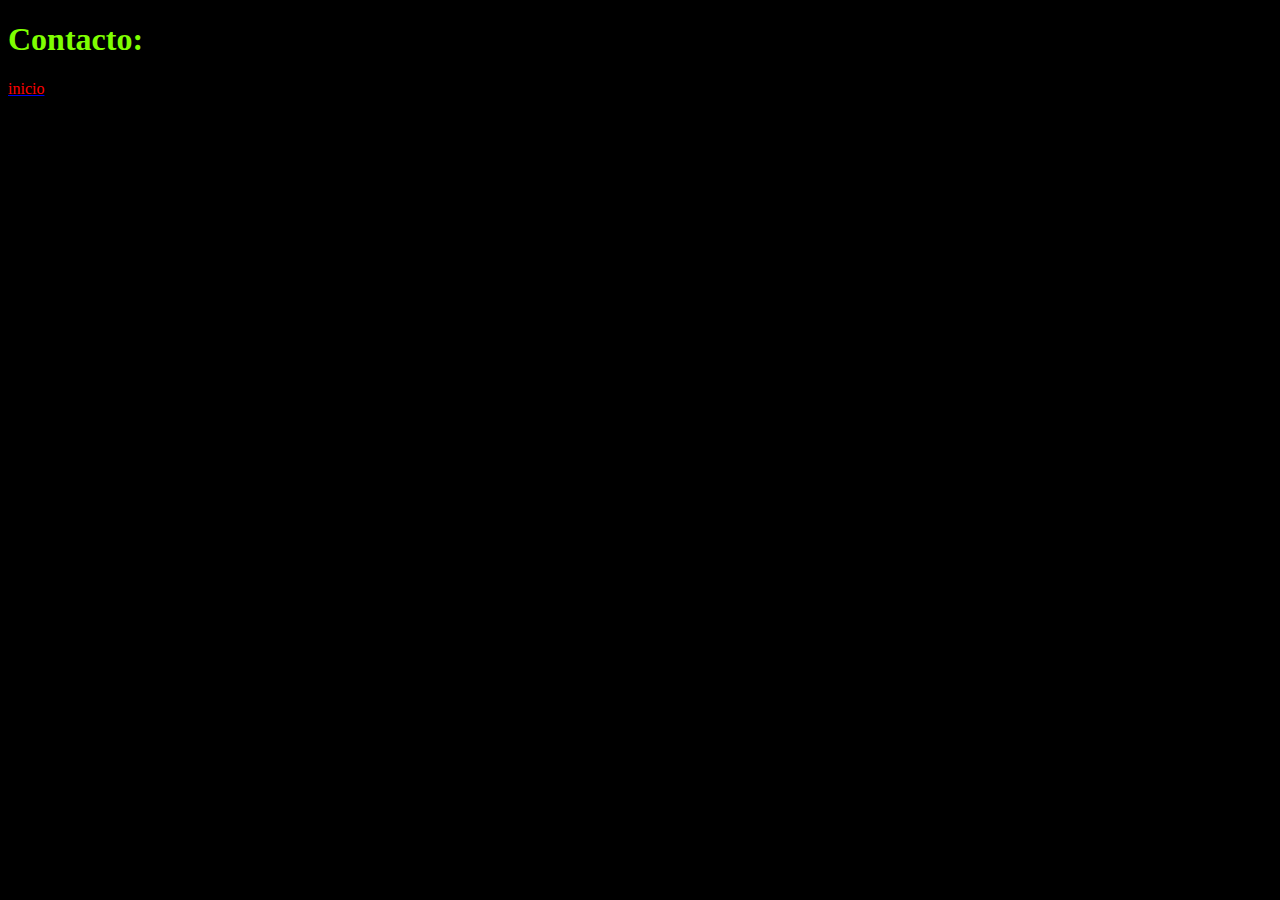
==== contacto.html @ 6ac5e4bf "2da entrega" ====
<!DOCTYPE html>
<html lang="en">
<head>
    <meta charset="UTF-8">
    <meta http-equiv="X-UA-Compatible" content="IE=edge">
    <meta name="viewport" content="width=device-width, initial-scale=1.0">
    <link rel="stylesheet" href="style.css">
    <title>Contacto</title>
</head>
<body>
    <h1>Contacto:</h1>
    <a href="index.html"><p>inicio</p></a>

    <script src="contacto.js"></script>
</body>
</html>
---- style.css ----
body {
    background-color: rgb(0, 0, 0);
}
h1, h2 , h3{
    color: chartreuse;
}

p {
    color: rgb(255, 0, 0);
}

b {
    color: rgb(0, 195, 255);
}

h5 {
    color: chartreuse;
}
div {
    border: 1px solid black;
    padding: 0;
    margin: 5px;
}

.procesadoresEnStock, .mothersEnStock, .ramsEnStock, .discosEnStock {
    background-color: rgb(72, 72, 73);
    width: 150px;
    height: 210px;
    display: inline-block;
    text-align: center;
    margin: 3px;
    padding: 3px;
}

.procesadoresEnStock:hover, .mothersEnStock:hover, .ramsEnStock:hover, .discosEnStock:hover{
    background-color: rgb(61, 61, 87);
}

.carrito {
    background-color: rgb(72, 72, 73);
    width:  150px;
    height: 80px;
    text-align: center;
    margin: 3px;
    padding: 3px;
}
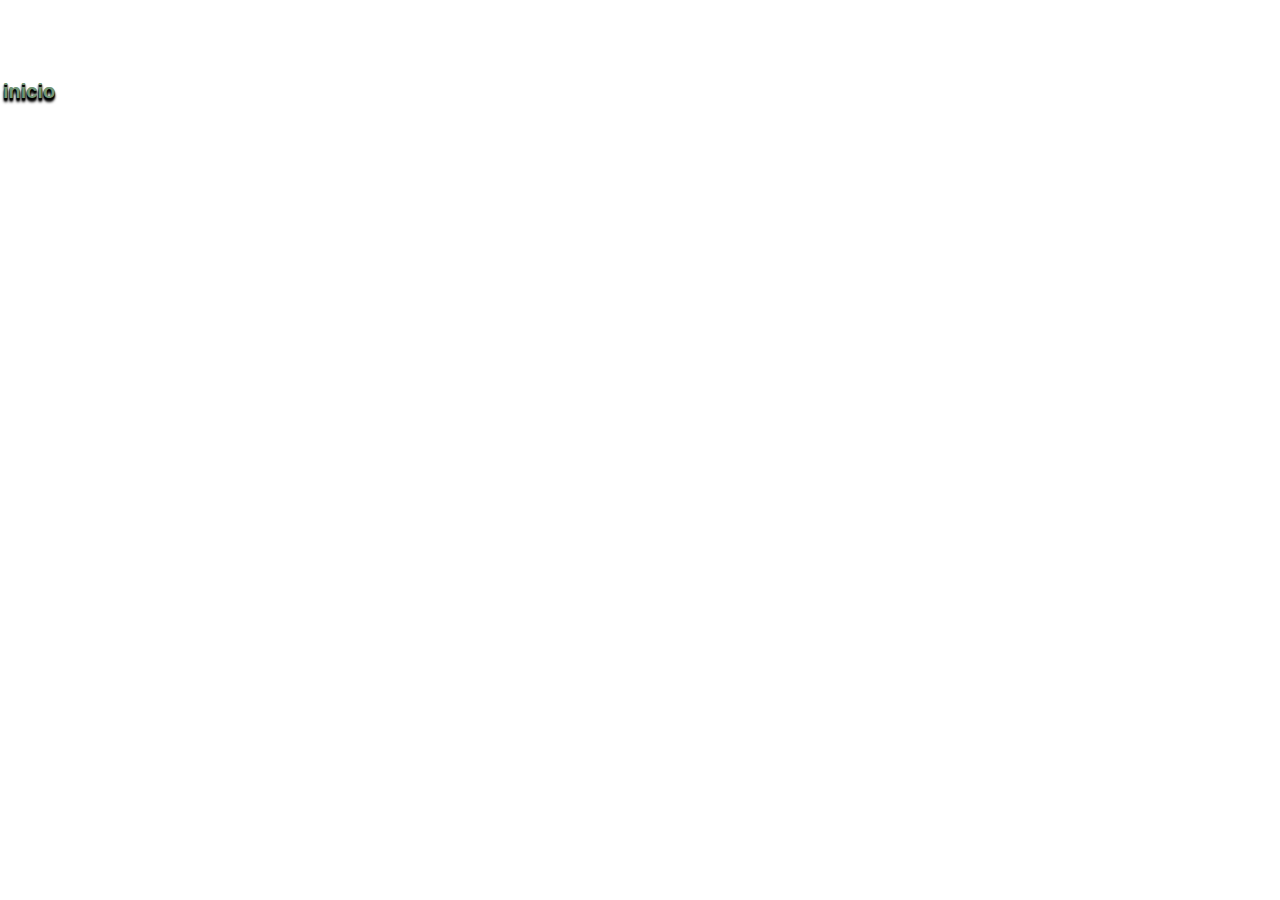
==== commit 073ce79a: "Add files via upload" ====
--- a/contacto.html
+++ b/contacto.html
@@ -1,16 +1,16 @@
-<!DOCTYPE html>
-<html lang="en">
-<head>
-    <meta charset="UTF-8">
-    <meta http-equiv="X-UA-Compatible" content="IE=edge">
-    <meta name="viewport" content="width=device-width, initial-scale=1.0">
-    <link rel="stylesheet" href="style.css">
-    <title>Contacto</title>
-</head>
-<body>
-    <h1>Contacto:</h1>
-    <a href="index.html"><p>inicio</p></a>
-
-    <script src="contacto.js"></script>
-</body>
+<!DOCTYPE html>
+<html lang="en">
+<head>
+    <meta charset="UTF-8">
+    <meta http-equiv="X-UA-Compatible" content="IE=edge">
+    <meta name="viewport" content="width=device-width, initial-scale=1.0">
+    <link rel="stylesheet" href="style.css">
+    <title>Contacto</title>
+</head>
+<body>
+    <h1>Contacto:</h1>
+    <a href="index.html"><p>inicio</p></a>
+
+    <script src="contacto.js"></script>
+</body>
 </html>--- a/style.css
+++ b/style.css
@@ -1,46 +1,142 @@
-body {
-    background-color: rgb(0, 0, 0);
-}
-h1, h2 , h3{
-    color: chartreuse;
-}
-
-p {
-    color: rgb(255, 0, 0);
-}
-
-b {
-    color: rgb(0, 195, 255);
-}
-
-h5 {
-    color: chartreuse;
-}
-div {
-    border: 1px solid black;
-    padding: 0;
-    margin: 5px;
-}
-
-.procesadoresEnStock, .mothersEnStock, .ramsEnStock, .discosEnStock {
-    background-color: rgb(72, 72, 73);
-    width: 150px;
-    height: 210px;
-    display: inline-block;
-    text-align: center;
-    margin: 3px;
-    padding: 3px;
-}
-
-.procesadoresEnStock:hover, .mothersEnStock:hover, .ramsEnStock:hover, .discosEnStock:hover{
-    background-color: rgb(61, 61, 87);
-}
-
-.carrito {
-    background-color: rgb(72, 72, 73);
-    width:  150px;
-    height: 80px;
-    text-align: center;
-    margin: 3px;
-    padding: 3px;
+* {
+    font-family: 'Barlow Condensed', sans-serif;
+}
+body {
+    margin: 0;
+    padding: 0;
+}
+
+#header{
+    position: fixed;
+    top: 10%;
+    left: 50%;
+    transform: translate(-50%,-50%);
+    width: fit-content;
+    
+}
+
+.logo {
+    display: block;
+    margin: auto;
+    height: 54px;
+    width: auto;
+    
+}
+
+#shadeBG{
+    position: fixed;
+    top: 60%;
+    left: 50%;
+    transform: translate(-50%,-50%);
+    background: rgb(0, 0, 0, 0.6);
+    width: 90%;
+    height: 70%;
+    overflow-y: hidden;
+}
+
+#videoBG {
+    position: fixed;
+    z-index: -1;
+    
+}
+
+ul {
+    padding: 0;
+    margin: 0;
+    margin-top: 7px;
+}
+ul li {
+    display: inline;
+    margin: 5px;
+}
+
+a {
+    text-decoration: none;
+    color: rgb(255, 255, 255);
+    font-size: 20px;
+    font-weight: 900;
+    text-shadow: 0px 3px 2px black, 0px 2px 1px black, 0px 4px 3px black, 0px 1px 1px black;
+}
+
+a:hover {
+    text-shadow: 3px 3px 10px rgba(0, 217, 255, 0.7);
+}
+
+
+h1, h2 , h3{
+    color: rgb(255, 255, 255);
+}
+
+p {
+    color: rgb(114, 150, 118);
+    margin: 0 3px 0 3px;
+}
+
+b {
+    color: rgb(255, 255, 255);
+    
+}
+
+h5 {
+    font-size: large;
+    color: rgb(255, 255, 255);
+}
+
+div {
+    padding: 0;
+    margin: 5px;
+}
+
+#app {
+    position: fixed;
+    top: 50%;
+    left: 50%;
+    transform: translate(-50%,-50%);
+    width: 90%;
+}
+
+.procesadoresEnStock, .mothersEnStock, .ramsEnStock, .discosEnStock {
+    background-color: rgba(0, 0, 0, 0.795);
+    width: 150px;
+    height: 280px;
+    display: inline-block;
+    text-align: center;
+    margin: 3px;
+    padding: 3px;
+    border-radius: 5px;
+    box-shadow: 0px 3px 4px 1px rgba(0, 217, 255, 0.479);
+}
+
+.procesadoresEnStock:hover, .mothersEnStock:hover, .ramsEnStock:hover, .discosEnStock:hover{
+    background-color: rgb(0, 0, 0);
+    transform: scale(1.03);
+}
+
+.carrito {
+    background-color: rgb(72, 72, 73);
+    width:  150px;
+    height: 80px;
+    text-align: center;
+    margin: 3px;
+    padding: 3px;
+}
+
+.imagenes-proce{
+    height: 50%;
+    width: auto;
+}
+
+
+
+@media (min-aspect-ratio: 16/9) {
+    #videoBG {
+        width:100%;
+        height: auto;
+    }
+}
+@media (max-aspect-ratio: 16/9) {
+    #videoBG { 
+        width:auto;
+        height: 100%;
+    }
 }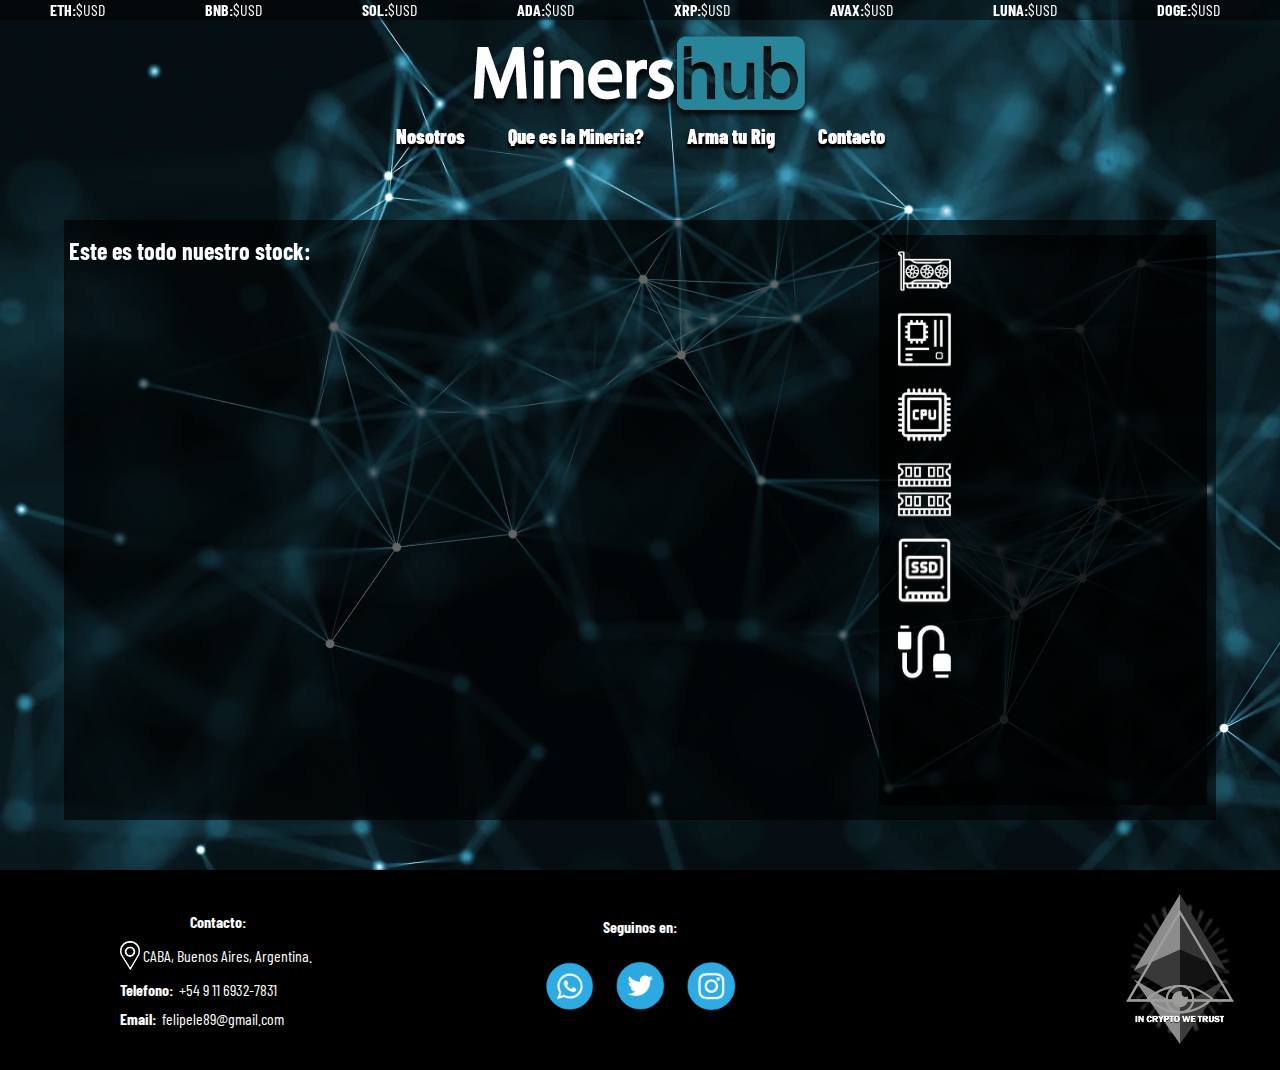
==== commit 4aee75da: "trabajo en css y pulido de js" ====
--- a/contacto.html
+++ b/contacto.html
@@ -4,13 +4,107 @@
     <meta charset="UTF-8">
     <meta http-equiv="X-UA-Compatible" content="IE=edge">
     <meta name="viewport" content="width=device-width, initial-scale=1.0">
+    <link href="https://fonts.googleapis.com/css2?family=Barlow+Condensed:wght@100&display=swap" rel="stylesheet">
     <link rel="stylesheet" href="style.css">
-    <title>Contacto</title>
+    <link rel="stylesheet" href="loop.css">
+    <title>Rig Builder</title> 
+    <link rel="icon" href="Media/favicon.png" type="image/icon type">
+    <script src="https://code.jquery.com/jquery-3.6.0.min.js" integrity="sha256-/xUj+3OJU5yExlq6GSYGSHk7tPXikynS7ogEvDej/m4=" crossorigin="anonymous"></script>
 </head>
 <body>
-    <h1>Contacto:</h1>
-    <a href="index.html"><p>inicio</p></a>
+    <header>
 
-    <script src="contacto.js"></script>
+        <div id="loop__body">
+          <div id="loop__body--track">
+          </div>
+        </div>
+  
+        <div id="logo">
+          <img src="Media/logo-blur.png" class="logo__img">
+        </div>
+  
+        <div id="menu">
+          <ul>
+            <li><a class="links" href="contacto.html">Nosotros</a></li>
+            <li><a class="links" href="contacto.html">Que es la Mineria?</a></li>
+            <li><a class="links" href="contacto.html">Arma tu Rig</a></li>
+            <li><a class="links" href="contacto.html">Contacto</a></li>
+          </ul>
+        </div>
+        
+      </header>
+    <main>
+  
+      <div id="shadeBG">
+  
+        <div id="shadeBG__body">
+  
+          <div id="shadeBG__body--header">
+            <h2 id="headerText">Este es todo nuestro stock:</h2>
+          </div>
+  
+          <div id="shadeBG__body--app">
+            <div id="builder">
+            </div>
+          </div>
+        </div>
+  
+        <div id="shadeBG__aside">
+          <div id="shadeBG__aside--rigInfo">
+            <img src="Media/gpu-logo.png" class="carrito-aside" id="gpu-logo">
+            <img src="Media/mother-logo_1.png" class="carrito-aside" id="mother-logo">
+            <img src="Media/cpu-logo_1.png" class="carrito-aside" id="cpu-logo">
+            <img src="Media/ram-logo.png" class="carrito-aside" id="ram-logo">
+            <img src="Media/ssd-logo.png" class="carrito-aside" id="ssd-logo">
+            <img src="Media/cables-logo.png"class="carrito-aside" id="cables-logo">
+          </div>
+        </div>
+        
+      </div>
+  
+        
+  
+    </main>  
+      <footer>
+          <div id="contacto-footer">
+            <b>Contacto:</b>
+            <div id="contacto-footerCenter">
+              <div class="contacto-linea" id="geo-linea">
+                <img src="Media/geo-logo2.png" class="geo"> <p>CABA, Buenos Aires, Argentina.</p>
+              </div>
+  
+              <div class="contacto-linea">
+                <b>Telefono:</b> <p>+54 9 11 6932-7831</p>
+              </div>
+  
+              <div class="contacto-linea">
+                <b>Email:</b> <p>felipele89@gmail.com</p>
+              </div>
+            </div>
+          </div>
+  
+          <div id="redes-footer">
+            <b>Seguinos en:</b>
+            <div id="redes-footerImg">
+              <img src="Media/wpp-logo.png" class="media">
+              <img src="Media/tw-logo.png" class="media">
+              <img src="Media/ig-logo.png" class="media">
+            </div>
+          </div>
+  
+          <div id="meme-logo">
+            <div id="meme-container">
+              <img src="Media/eth-icwt.png" id="meme-img">
+            </div>
+          </div>
+      </footer>
+  
+      <script src="loop.js"></script>
+      <script src="productos.js"></script>
+      <script src="carrito.js"></script>
+      <script src="contacto.js"></script>
+      
+  
+    <video src="Media/neural.mp4" id="videoBG" autoplay muted loop></video>
 </body>
 </html>--- a/style.css
+++ b/style.css
@@ -1,37 +1,127 @@
 * {
     font-family: 'Barlow Condensed', sans-serif;
 }
+
 body {
     margin: 0;
     padding: 0;
-}
-
-#header{
-    position: fixed;
-    top: 10%;
-    left: 50%;
-    transform: translate(-50%,-50%);
-    width: fit-content;
-    
-}
-
-.logo {
-    display: block;
-    margin: auto;
+    display: flex;
+    flex-direction: column;
+}
+
+header {
+    display: flex;
+    flex-direction: column;
+    width: 100%;
+    height: 170px;
+    align-items: center;
+}
+
+main {
+    display: flex;
+    flex-direction: column;
+    width: 100%;
+    height: 700px;
+    justify-content: center;
+    align-items: center;
+}
+
+footer {
+    width: 100%;
+    height: 10%;
+}
+
+
+#logo {
     height: 54px;
     width: auto;
-    
+    margin-bottom: 20px;
+}
+
+.logo__img {
+    position: relative;
+    top: -30px;
+}
+
+#menu {
+    height: fit-content;
+    width: auto;
+    z-index: 2;
 }
 
 #shadeBG{
-    position: fixed;
-    top: 60%;
-    left: 50%;
-    transform: translate(-50%,-50%);
     background: rgb(0, 0, 0, 0.6);
     width: 90%;
-    height: 70%;
+    height: 600px;
     overflow-y: hidden;
+    display: flex;
+    flex-direction: row;
+}
+
+#shadeBG__body {
+    display: flex;
+    flex-direction: column;
+    height: 100%;
+    width: 70%;
+    overflow: hidden;
+}
+
+#shadeBG__aside {
+    display: flex;
+    flex-direction: column;
+    height: 100%;
+    width: 30%;
+    align-items: center;
+    justify-content: center;
+}
+
+#shadeBG__aside--rigInfo {
+    background-color: rgba(0, 0, 0, 0.699);
+    height: 95%;
+    width: 95%;
+    display: flex;
+    flex-direction: column;
+}
+
+.carrito-aside {
+    width: 60px;
+    height: auto;
+    margin: 15px 10px 0px 15px;
+}
+
+#shadeBG__body--header {
+    width: 100%;
+    height: 10%;
+    display: flex;
+    flex-direction: row;
+    justify-content: flex-start;
+    align-items: center;
+}
+
+#shadeBG__body--app {
+    width: 100%;
+    height: 90%;
+    overflow: hidden;
+    display: flex;
+    flex-direction: column;
+    justify-content: center;
+    align-items: center;
+    overflow-y: scroll;
+    padding-right: 20px;
+    
+}
+
+#builder {
+    width: fit-content;
+    height: fit-content;
+    display: flex;
+    justify-content: center;
+    align-items: center;
+    flex-wrap: wrap;
+}
+
+#headerText {
+    margin-left: 5px;
 }
 
 #videoBG {
@@ -43,14 +133,15 @@
 ul {
     padding: 0;
     margin: 0;
-    margin-top: 7px;
+    margin-top: 15px;
 }
 ul li {
     display: inline;
-    margin: 5px;
+    margin: 20px;
 }
 
 a {
+    display: inline-block;
     text-decoration: none;
     color: rgb(255, 255, 255);
     font-size: 20px;
@@ -60,7 +151,9 @@
 
 a:hover {
     text-shadow: 3px 3px 10px rgba(0, 217, 255, 0.7);
-}
+    transform: scale(1.04);
+}
+
 
 
 h1, h2 , h3{
@@ -82,18 +175,6 @@
     color: rgb(255, 255, 255);
 }
 
-div {
-    padding: 0;
-    margin: 5px;
-}
-
-#app {
-    position: fixed;
-    top: 50%;
-    left: 50%;
-    transform: translate(-50%,-50%);
-    width: 90%;
-}
 
 .procesadoresEnStock, .mothersEnStock, .ramsEnStock, .discosEnStock {
     background-color: rgba(0, 0, 0, 0.795);
@@ -112,6 +193,10 @@
     transform: scale(1.03);
 }
 
+.ramsEnStock h5, .discosEnStock h5 {
+    margin: 25px 0 25px 0;
+}
+
 .carrito {
     background-color: rgb(72, 72, 73);
     width:  150px;
@@ -121,12 +206,126 @@
     padding: 3px;
 }
 
-.imagenes-proce{
+.imagenes-proce {
     height: 50%;
     width: auto;
-}
-
-
+    
+}
+
+
+footer {
+    width: 100%;
+    height: 200px;
+    background-color: black;
+    display: flex;
+    flex-direction: row;
+    align-items: center;
+    justify-content: center;
+}
+
+#contacto-footer {
+    height: 90%;
+    width: 33%;
+    display: flex;
+    flex-direction: column;
+    justify-content: center;
+    align-items: center;
+}
+
+#contacto-footerCenter {
+    display: flex;
+    flex-direction: column;
+    justify-content: center;
+    align-items: flex-start;
+}
+
+.contacto-linea {
+    margin-top: 10px;
+}
+
+#geo-linea {
+    display: flex;
+    flex-direction: row;
+    align-items: center;
+}
+
+#redes-footer {
+    height: 90%;
+    width: 33%;
+    display: flex;
+    flex-direction: column;
+    justify-content: center;
+    align-items: center;
+}
+
+#meme-logo {
+    height: 90%;
+    width: 33%;
+    display: flex;
+    flex-direction: row;
+    justify-content: flex-end;
+    align-items: center;
+}
+
+#meme-container {
+    width: fit-content;
+    height: fit-content;
+    margin-right: 40px;
+}
+
+#meme-img {
+    height: 150px;
+    width: auto;
+}
+
+.geo {
+    width: 20px;
+    height: auto;
+}
+
+.media {
+    display: inline;
+    width: 50px;
+    height: auto;
+    margin: 9px;
+    margin-top: 25px;
+}
+
+.media:hover {
+    transform: scale(1.04);
+}
+
+footer b, footer p {
+    display: inline-block;
+    vertical-align: top;
+    color: white;
+}
+
+#redes-footerImg {
+    display: block;
+}
+
+#boton {
+    margin-top: 10px;
+    background:#0066A2;
+    color:white;
+    border-style:outset;
+    border-color:#0066A2;
+    height:50px;
+    width:90%;
+    font-size: 20px;
+}
+
+#boton-contacto {
+    width: fit-content;
+    height: fit-content;
+    margin-top: 10px;
+    margin-left: 30px;
+    background:#0066A2;
+    color:white;
+    border-style:outset;
+    border-color:#0066A2;
+}
 
 @media (min-aspect-ratio: 16/9) {
     #videoBG {
--- a/loop.css
+++ b/loop.css
@@ -0,0 +1,68 @@
+#loop__body {
+    height: 20px;
+    width: 100%;
+    background-color: rgba(0, 0, 0, 0.479);
+    margin-bottom: 15px;
+    overflow: hidden;
+    position: relative;
+}
+
+#loop__body::before, #loop__body::after{
+    content: ' ';
+    position: absolute;
+    height: 20px;
+    width: 100%;
+    
+    z-index: 2;
+}
+
+#loop__body::before {
+    top: 0;
+    left: 0;
+}
+
+#loop__body::after{
+    top: 0;
+    right: 0;
+    transform: rotateZ(180deg);
+}
+
+#loop__body #loop__body--track {
+    display: flex;
+    width: calc(250px *2);
+    animation: scroll 50s infinite linear;
+}
+
+.criptos {
+    color: white;
+    margin: 0 50px 0 50px;
+}
+
+
+
+@keyframes scroll{
+    0% {
+        transform: translateX(-2000px);
+    }
+
+    100% {
+        transform: translateX(0px);
+    }
+}
+
+@media only screen and (max-width: 1500px) {
+    @keyframes scroll{
+        0% {
+            transform: translateX(-3000px);
+        }
+    
+        100% {
+            transform: translateX(1000px);
+        }
+    }
+}
+
+
+      
+
+
